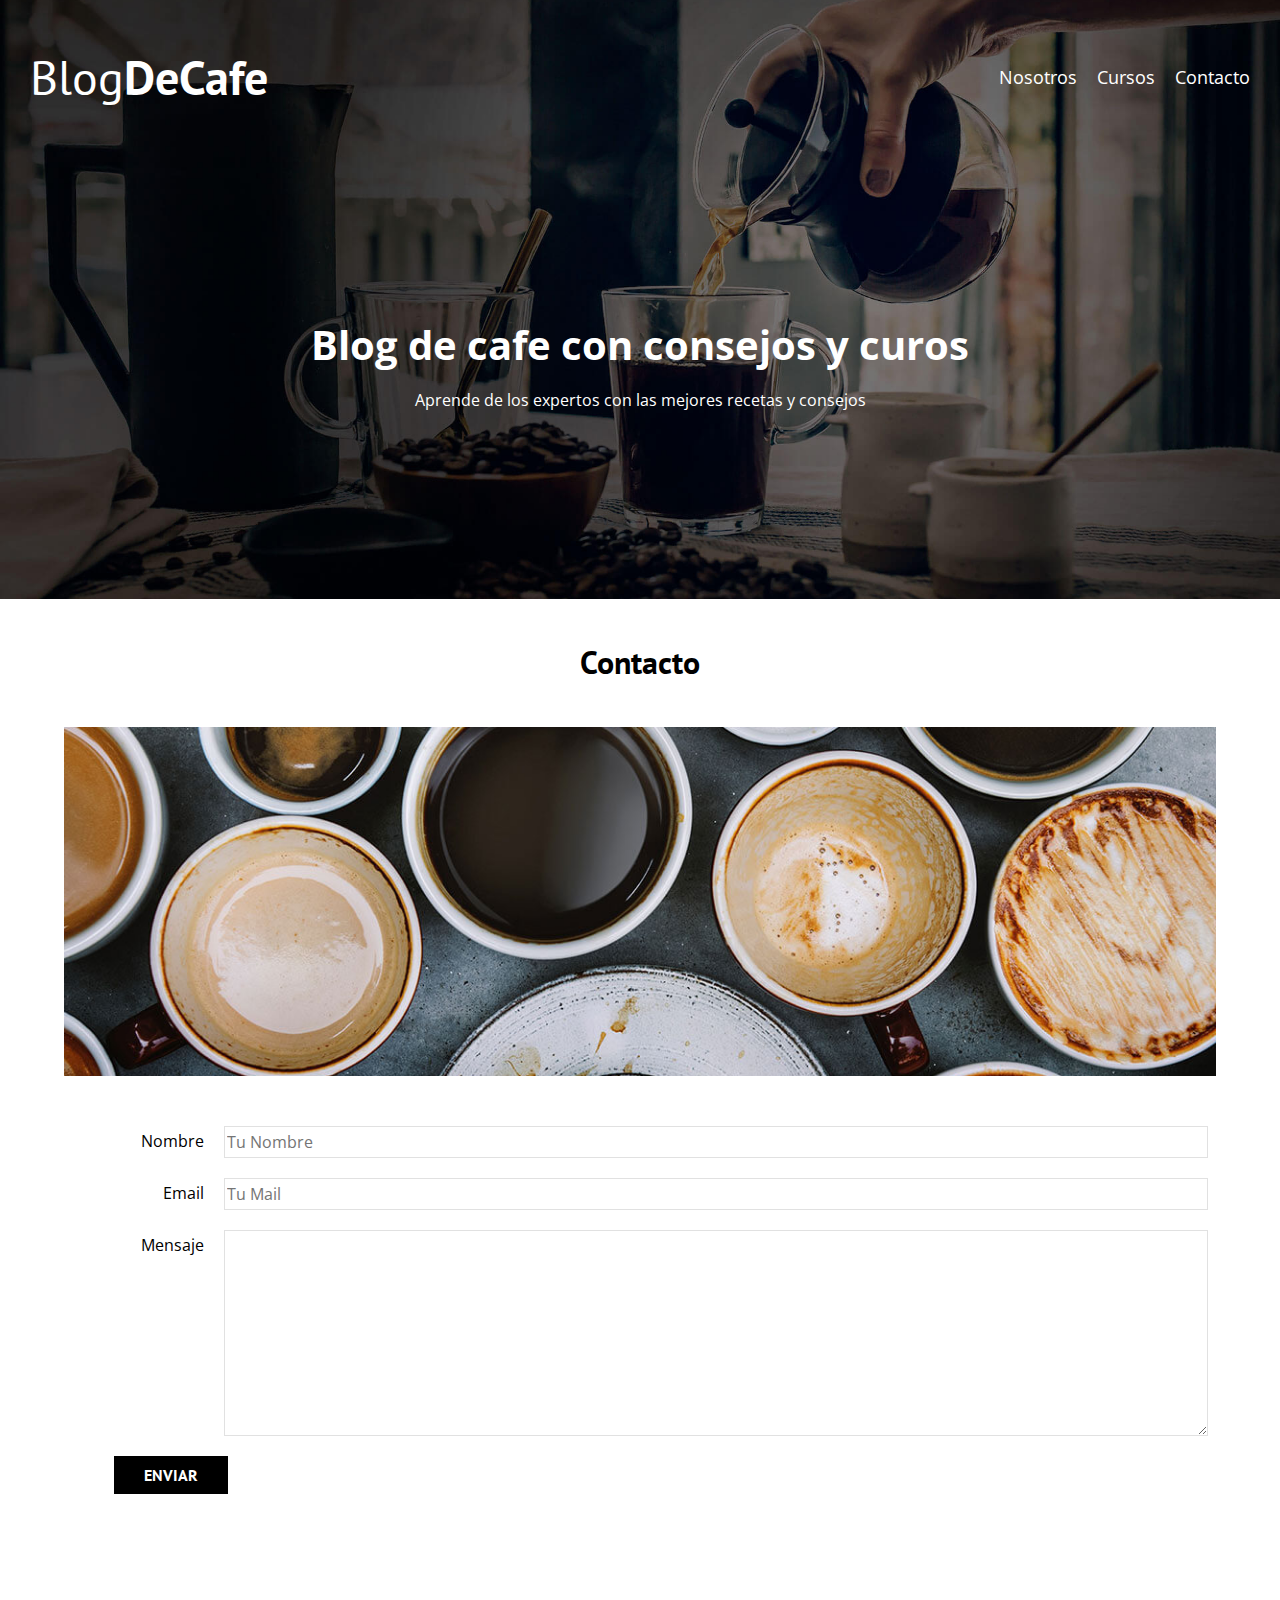
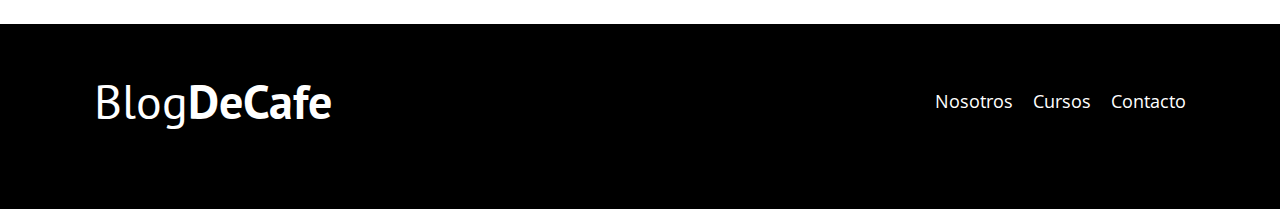
==== contacto.html @ c01828fe "Add files via upload" ====
<!DOCTYPE html>
<html lang="en">
<head>
    <meta charset="UTF-8">
    <meta http-equiv="X-UA-Compatible" content="IE=edge">
    <meta name="viewport" content="width=device-width, initial-scale=1.0">
    <title>BlogDeCafe</title>
    <link rel="stylesheet" href="css/normalize.css">
    <link href="https://fonts.googleapis.com/css2?family=Open+Sans&family=PT+Sans:wght@400;700&display=swap" rel="stylesheet">
    <link rel="stylesheet" href="css/style.css">
</head>
<body>
    <header class="header">

        <div class="contendor">
            <div class="barra">
                <a class="logo" href="index.html">
                    <h1 class="logo__nombre no-margin centrar-texto">Blog<span class="logo__bold">DeCafe</span></h1>
                </a>
                
                <nav class="navegacion">
                
                    <a href="nosotros.html" class="navegacion__enlace">Nosotros</a>
                    <a href="cursos.html" class="navegacion__enlace">Cursos</a>
                    <a href="contacto.html" class="navegacion__enlace">Contacto</a>
                </nav>    
            </div>
        </div>  

        <div class="header__texto">
            <h2 class="no-margin">Blog de cafe con consejos y curos</h2>
            <p class="no-margin">Aprende de los expertos con las mejores recetas y consejos</p>
        </div>
    </header>

    <main class="contenedor">
        <h3 class="centrar-texto">Contacto</h3>
        
        <div class="contacto-bg"></div>
            
    <form class="formulario">
            <div class="campo">
                    <label class="campo__label" for="nombre">Nombre</label>
                    <input class="compo__field" type="text" placeholder="Tu Nombre" id="nombre">
            </div>    
            <div class="campo">  
                    <label class="campo__label" for="mail">Email</label>
                    <input class="compo__field" type="email" placeholder="Tu Mail" id="mail">
            </div>        
            <div class="campo">
                    <label class="campo__label" for="mensaje">Mensaje</label>
                    <textarea class="compo__field campo__field--textarea" id="mensaje"></textarea>
            </div>    
                
                <div class="campo">
                    <input type="submit" value="Enviar" class="boton boton--primario">
                </div>
    </form> 

        

    </main>


<footer class="footer">
    <div class="contenedor">
        <div class="barra">
            <a class="logo" href="index.html">
                <h1 class="logo__nombre no-margin centrar-texto">Blog<span class="logo__bold">DeCafe</span></h1>
            </a>
            
            <nav class="navegacion">
            
                <a href="nosotros.html" class="navegacion__enlace">Nosotros</a>
                <a href="cursos.html" class="navegacion__enlace">Cursos</a>
                <a href="contacto.html" class="navegacion__enlace">Contacto</a>
            </nav>    
        </div>    
    </div>
</footer>


</body>
</html>
---- css/style.css ----
:root {
    --fuenteHeading: 'PT Sans', sans-serif;
    --fuenteParrafos: 'Open Sans', sans-serif;

    --primario: #784d3c;
    --blanco: #ffffff;
    --negro: #000000;
    --gris: #e1e1e1
}

html {
    box-sizing: border-box;
    font-size: 62.4%; /* 1 rem = 10 px */
}

*, *:before, *after {
    box-sizing: inherit;
}

body {
    font-family: var(--fuenteParrafos);
    font-size: 1.6rem;
    line-height: 2;
}

/** Globales **/
.contenedor {
    /* max-width: 120rem;
    width: 90%;*/     /*forma antigua*/
    width: min(90%, 120rem); /** Forma nueva**/
    margin: 0 auto;
}

a {
    text-decoration: none; /* Quita subrayado a enlaces */
}
h1, h1, h3, h4 {
    font-family: var(--fuenteHeading);
}
h1 {
    font-size: 4.8rem;
}
h2 {
    font-size: 4rem;
}
h3 {
    font-size: 3.2rem;
}
h4 {
    font-size: 2.8rem;
}

img {
    max-width: 100%;
}

/** Utilidades **/
.no-margin {
    margin: 0;
}
.no-padding {
    padding: 0;
}
.centrar-texto {
    text-align: center;
}

/** Header **/
.webp .header {
background-image: url(../img/banner.webp);    
}
.no-webp {
background-image: url(../img/banner.jpg); 
}

.header {
    background-image: url(../img/banner.jpg);
    height: 60rem;
    background-size: cover; /** Para que tome todo el espacio dispononible **/
    background-repeat: no-repeat;  /** Para que no se repita la imagen **/
    background-position: center center; /** Para quese centre cuando cambiamos de resolucion **/
}

.header__texto {
    text-align: center;
    color: var(--blanco);
    margin-top: 5rem;
}
@media (min-width: 768px) {
    .header__texto {
        margin-top: 15rem;
    } 
}
.barra {
    padding: 3rem;
}

@media (min-width: 768px) {
    .barra {
        display: flex;
        justify-content: space-between; /** alinear horizantalmente **/
        align-items: center; /** Alinear verticalmente **/
    }
}

.logo {
    color: var(--blanco);
}
.logo__nombre {
    font-weight: 400;
}
.logo__bold {
    font-weight: 700;
}

@media (min-width: 768px) {
    .navegacion {
        display: flex;
        gap: 2rem;
    }

}
.navegacion__enlace {
    display: block;
    text-align: center;
    font-size: 1.8rem;
    color: var(--blanco);
}

@media (min-width: 768px) {
    .contenido-principal {
        display: grid;
        grid-template-columns: 2fr 1fr;
        column-gap: 4rem;
    }
}

.entrada {
    border-bottom: 1px solid var(--gris);
    margin-bottom: 2rem;
}

/** Quitarle borde inferior a la ultima entrada **/
.entrada:last-of-type  {
    border: none;
    border-bottom: 0;
}

.boton{
    display: block;
    font-family: var(--fuenteHeading);
    color: var(--blanco);
    text-align: center;
    padding: 1rem 3rem;
    text-transform: uppercase;
    font-weight: 700;
    margin-bottom: 2rem;
    border: none;
}
@media (min-width: 768px) {
    .boton {
        display: inline-block;
    }
}

.boton:hover {
    cursor: pointer;
}
.boton--primario {
    background-color: var(--negro);
}

.boton--secundario {
    background-color: var(--primario);
}

.cursos {
    list-style: none; /** Quitar viñetas de la lista **/
}

.widget-curso {
    border-bottom: 1px solid var(--gris);
    margin-bottom: 2rem;
}
.widget-curso:last-of-type {
        border: none; /** Quitar borde del el ultimo sidebar **/
        margin-bottom: 0;
}
.curso__label,
.widget-curso__label {
        font-family: var(--fuenteHeading);
        font-weight: bold;
}
.widget-curso__info {
    font-weight: normal;
 }

 .widget-curso__label,
 .widget-curso__info {
     font-size: 2rem;
 }

 .footer {
     background-color: var(--negro);
     padding-bottom: 3rem;
     margin-top: 4rem;
 }

 /** Sobre Nosotros **/

 @media (min-width: 768px) {
     .sobre-nosotros {
         display: grid;
         grid-template-columns: repeat(2, 1fr);
         column-gap: 2rem;
     }
 }

 /** Cursos **/
 .curso {
     padding: 3rem 0;
     border-bottom: 1px solid var(--gris);
 }  
     
@media (min-width: 768px) {
    .curso {
        display: grid;
        grid-template-columns: 1fr 2fr;
        column-gap: 2rem;
    }
}
 .curso:last-of-type {
     border: none;
 }

 /** Contacto **/

 .contacto-bg {
     background-image: url(../img/contacto.jpg);
     height: 40rem;
     background-size: cover;
     background-repeat: no-repeat;
 }

 .formulario {
    background-color: var(--blanco);
    margin: -5rem auto 0 auto;
    width: 95%;
    padding: 5rem;
 }

 .campo {
    display: flex;
    margin-bottom: 2rem;
    gap: 2rem;
 }

 .campo__label {
    flex: 0 0 9rem;
    text-align: right;
    
 }

 .compo__field {
     flex: 1;
    border: 1px solid var(--gris);
 }

 .campo__field--textarea {
    height: 20rem;
 }
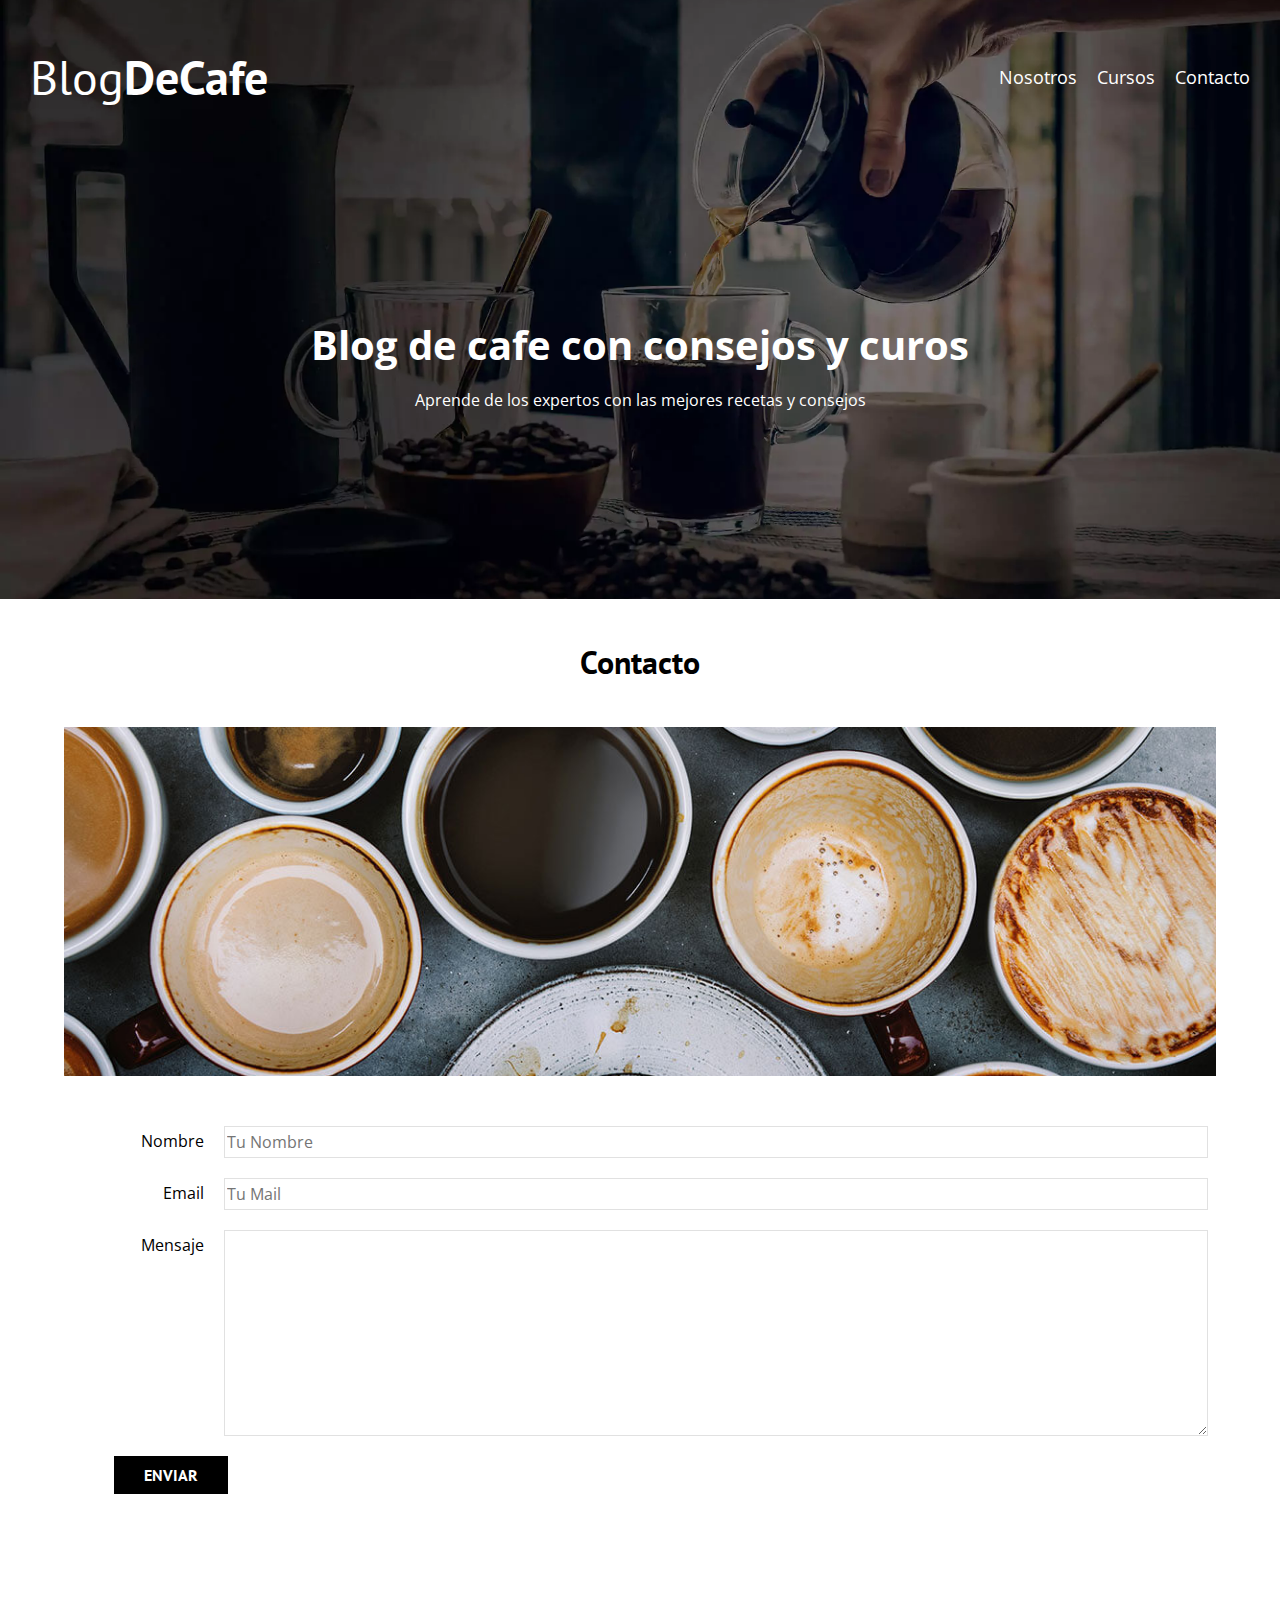
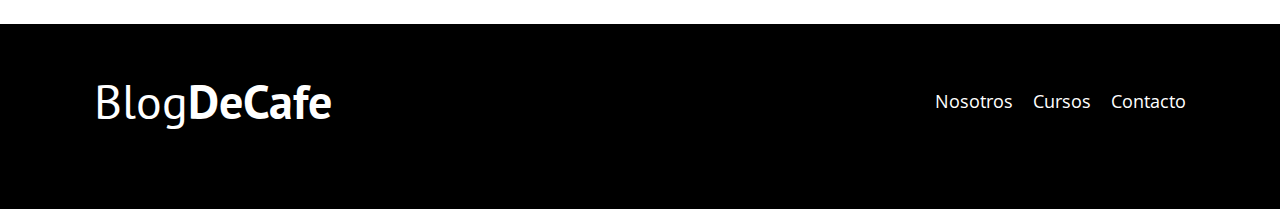
==== commit adf0e797: "Update contacto.html" ====
--- a/contacto.html
+++ b/contacto.html
@@ -79,6 +79,6 @@
     </div>
 </footer>
 
-
+<script src="js/modernizer.js"></script>
 </body>
-</html>+</html>
